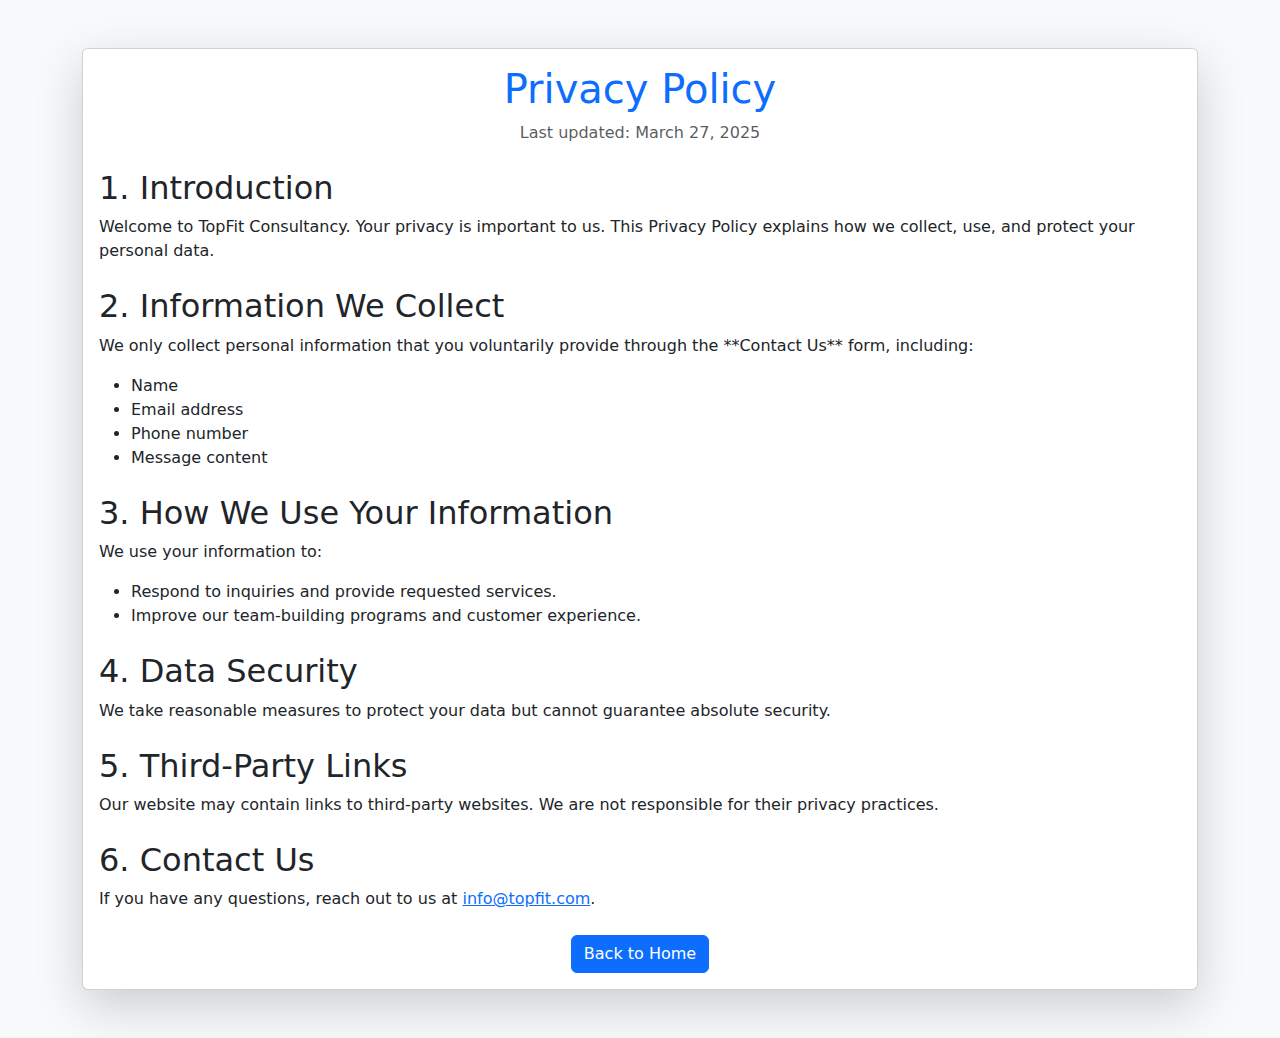
==== privacy_policy.html @ 0ae4e086 "Create privacy_policy.html" ====
<!DOCTYPE html>
<html lang="en">
<head>
    <meta charset="UTF-8">
    <meta name="viewport" content="width=device-width, initial-scale=1.0">
    <title>Privacy Policy | TopFit Consultancy</title>
    <link href="https://cdn.jsdelivr.net/npm/bootstrap@5.3.0/dist/css/bootstrap.min.css" rel="stylesheet">
</head>
<body class="bg-light">
    <div class="container my-5">
        <div class="card shadow-lg">
            <div class="card-body">
                <h1 class="text-center text-primary">Privacy Policy</h1>
                <p class="text-muted text-center">Last updated: March 27, 2025</p>

                <h2 class="mt-4">1. Introduction</h2>
                <p>Welcome to TopFit Consultancy. Your privacy is important to us. This Privacy Policy explains how we collect, use, and protect your personal data.</p>

                <h2 class="mt-4">2. Information We Collect</h2>
                <p>We only collect personal information that you voluntarily provide through the **Contact Us** form, including:</p>
                <ul>
                    <li>Name</li>
                    <li>Email address</li>
                    <li>Phone number</li>
                    <li>Message content</li>
                </ul>

                <h2 class="mt-4">3. How We Use Your Information</h2>
                <p>We use your information to:</p>
                <ul>
                    <li>Respond to inquiries and provide requested services.</li>
                    <li>Improve our team-building programs and customer experience.</li>
                </ul>

                <h2 class="mt-4">4. Data Security</h2>
                <p>We take reasonable measures to protect your data but cannot guarantee absolute security.</p>

                <h2 class="mt-4">5. Third-Party Links</h2>
                <p>Our website may contain links to third-party websites. We are not responsible for their privacy practices.</p>

                <h2 class="mt-4">6. Contact Us</h2>
                <p>If you have any questions, reach out to us at <a href="mailto:info@topfit.com">info@topfit.com</a>.</p>

                <div class="text-center mt-4">
                    <a href="/" class="btn btn-primary">Back to Home</a>
                </div>
            </div>
        </div>
    </div>
</body>
</html>
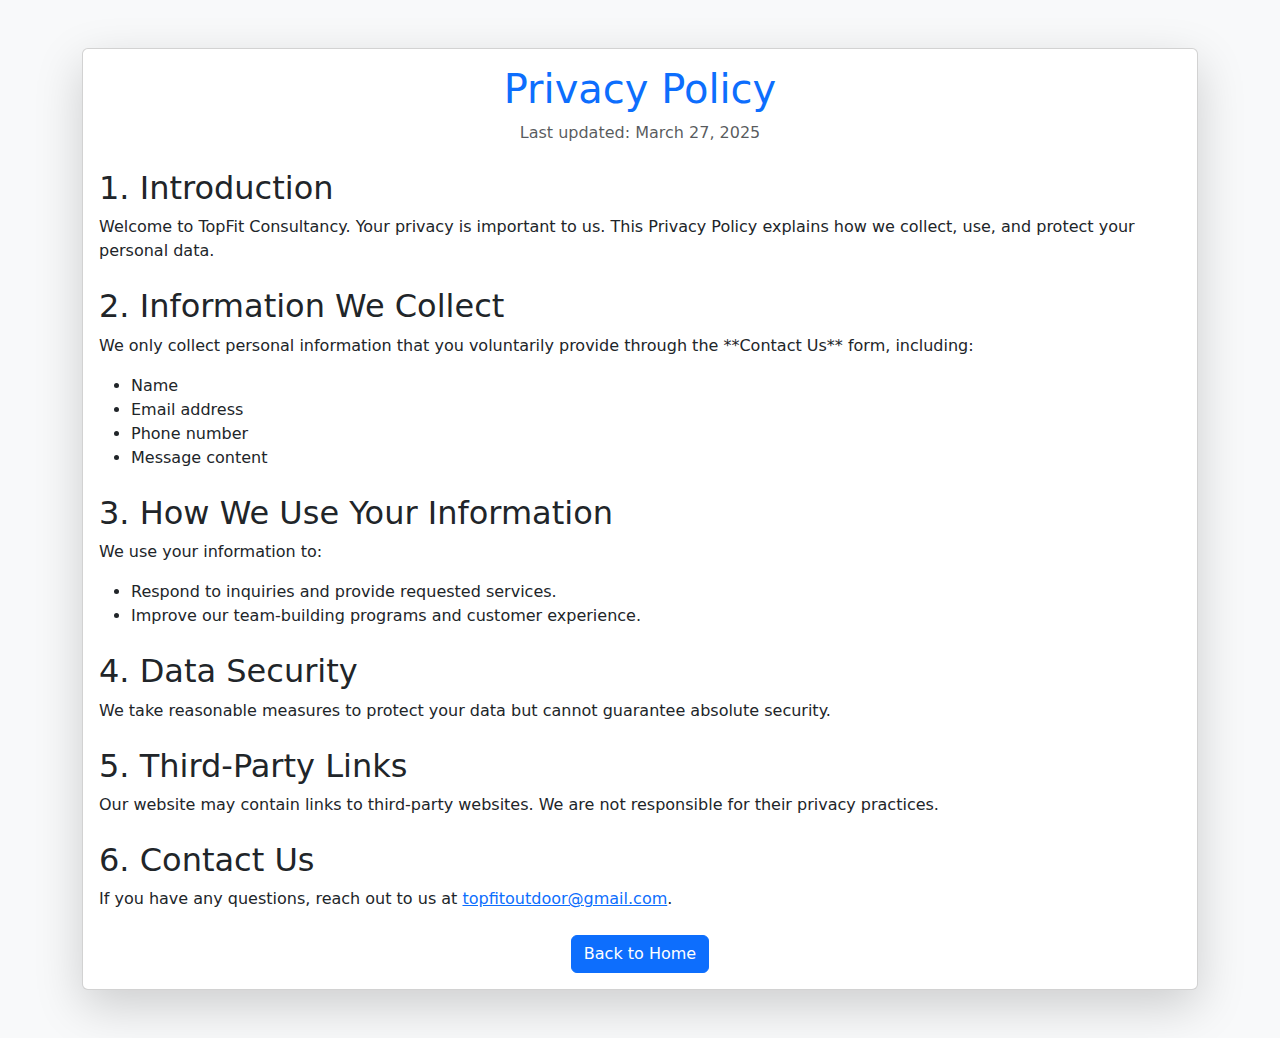
==== commit 67a944ab: "Update privacy_policy.html" ====
--- a/privacy_policy.html
+++ b/privacy_policy.html
@@ -39,10 +39,10 @@
                 <p>Our website may contain links to third-party websites. We are not responsible for their privacy practices.</p>
 
                 <h2 class="mt-4">6. Contact Us</h2>
-                <p>If you have any questions, reach out to us at <a href="mailto:info@topfit.com">info@topfit.com</a>.</p>
+                <p>If you have any questions, reach out to us at <a href="mailto:topfitoutdoor@gmail.com">topfitoutdoor@gmail.com</a>.</p>
 
                 <div class="text-center mt-4">
-                    <a href="/" class="btn btn-primary">Back to Home</a>
+                    <a href="index.html" class="btn btn-primary">Back to Home</a>
                 </div>
             </div>
         </div>
